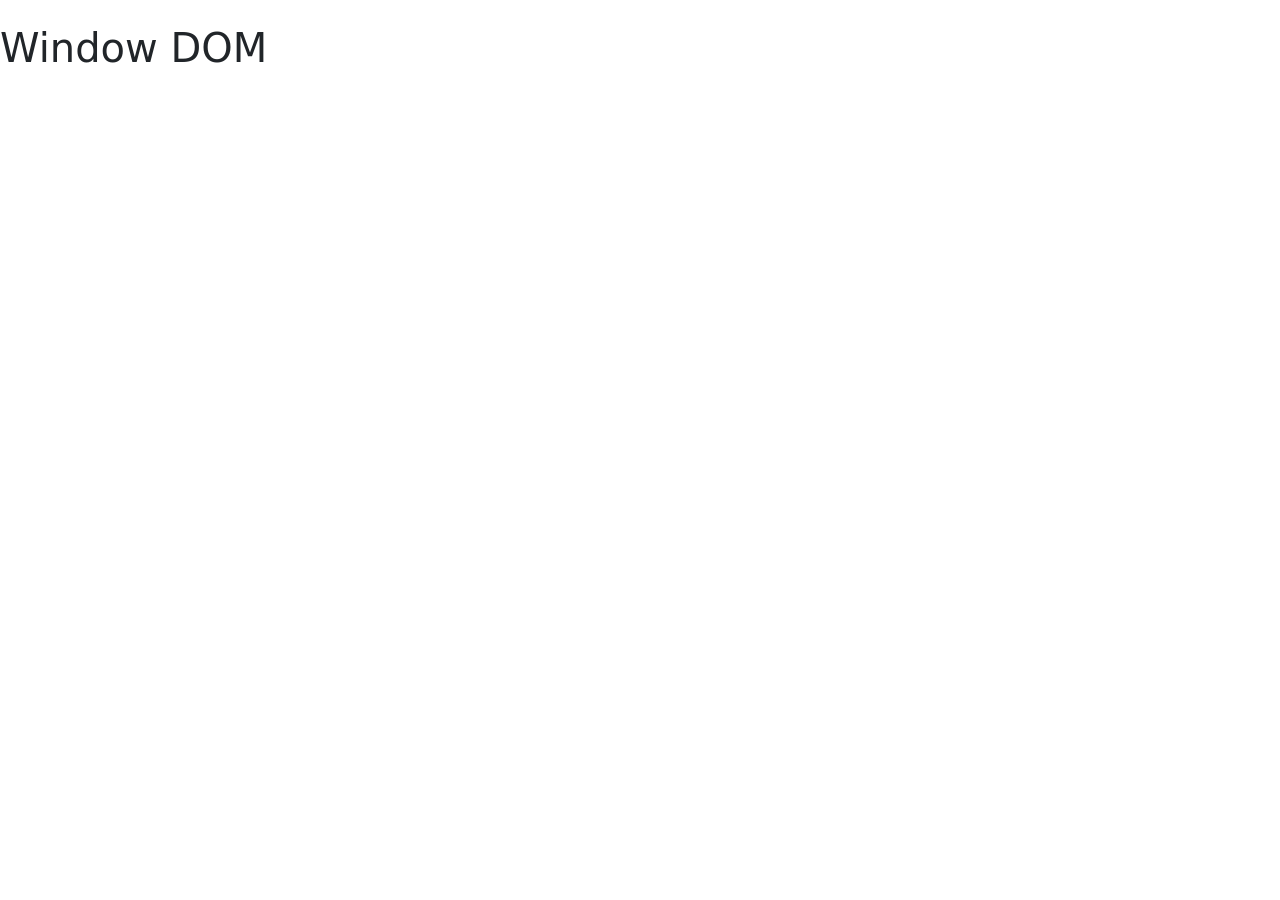
==== src/main/resources/templates/home.html @ b0dd0f7b "Add files via upload" ====
<!doctype html>
<html lang="en">

<head>
	<meta charset="utf-8">
	<meta name="viewport" content="width=device-width, initial-scale=1">
	<meta name="description" content="">
	<title>Window DOM</title>
	<link rel="icon" href="favicon_w_0.png" sizes="32x32" type="image/png">
	<link th:href="@{/css/style.css}" rel="stylesheet">

	
	<link href="https://cdn.jsdelivr.net/npm/bootstrap@5.0.2/dist/css/bootstrap.min.css" rel="stylesheet" 
	 integrity="sha384-EVSTQN3/azprG1Anm3QDgpJLIm9Nao0Yz1ztcQTwFspd3yD65VohhpuuCOmLASjC" crossorigin="anonymous">
	<script src="https://cdn.jsdelivr.net/npm/bootstrap@5.0.2/dist/js/bootstrap.bundle.min.js" 
	  integrity="sha384-MrcW6ZMFYlzcLA8Nl+NtUVF0sA7MsXsP1UyJoMp4YLEuNSfAP+JcXn/tWtIaxVXM" crossorigin="anonymous"></script>	
    <script src="https://cdn.jsdelivr.net/npm/@popperjs/core@2.9.2/dist/umd/popper.min.js" 
      integrity="sha384-IQsoLXl5PILFhosVNubq5LC7Qb9DXgDA9i+tQ8Zj3iwWAwPtgFTxbJ8NT4GN1R8p" crossorigin="anonymous"></script>
	<script src="https://cdn.jsdelivr.net/npm/bootstrap@5.0.2/dist/js/bootstrap.min.js" 
	  integrity="sha384-cVKIPhGWiC2Al4u+LWgxfKTRIcfu0JTxR+EQDz/bgldoEyl4H0zUF0QKbrJ0EcQF" crossorigin="anonymous"></script>
</head>

<body class="py-4">
	<h1>Window DOM</h1>

	<div id="list-container" class="container">
		<div class="modal" id="modal-container" tabindex="-1">
			<div class="modal-dialog">
				<div class="modal-content">
					<div class="modal-header">
						<h5 class="modal-title" id="modal-title">Modal title</h5>
						<button type="button" class="btn-close" data-bs-dismiss="modal" aria-label="Close"></button>
					</div>
					<div class="modal-body">
						<p id="modal-body-text">Modal body text goes here.</p>
					</div>
					<div class="modal-footer">
						<button type="button" class="btn btn-secondary" data-bs-dismiss="modal">Close</button>
					</div>
				</div>
			</div>
		</div>
		<h2 id="userAgentTitle"></h2>
		<ul class="list" id="my-list">
		</ul>

	</div>
	<script src="https://code.jquery.com/jquery-3.7.1.min.js"></script>
	<script th:src="@{/js/script.js}"></script>
</body>

</html>
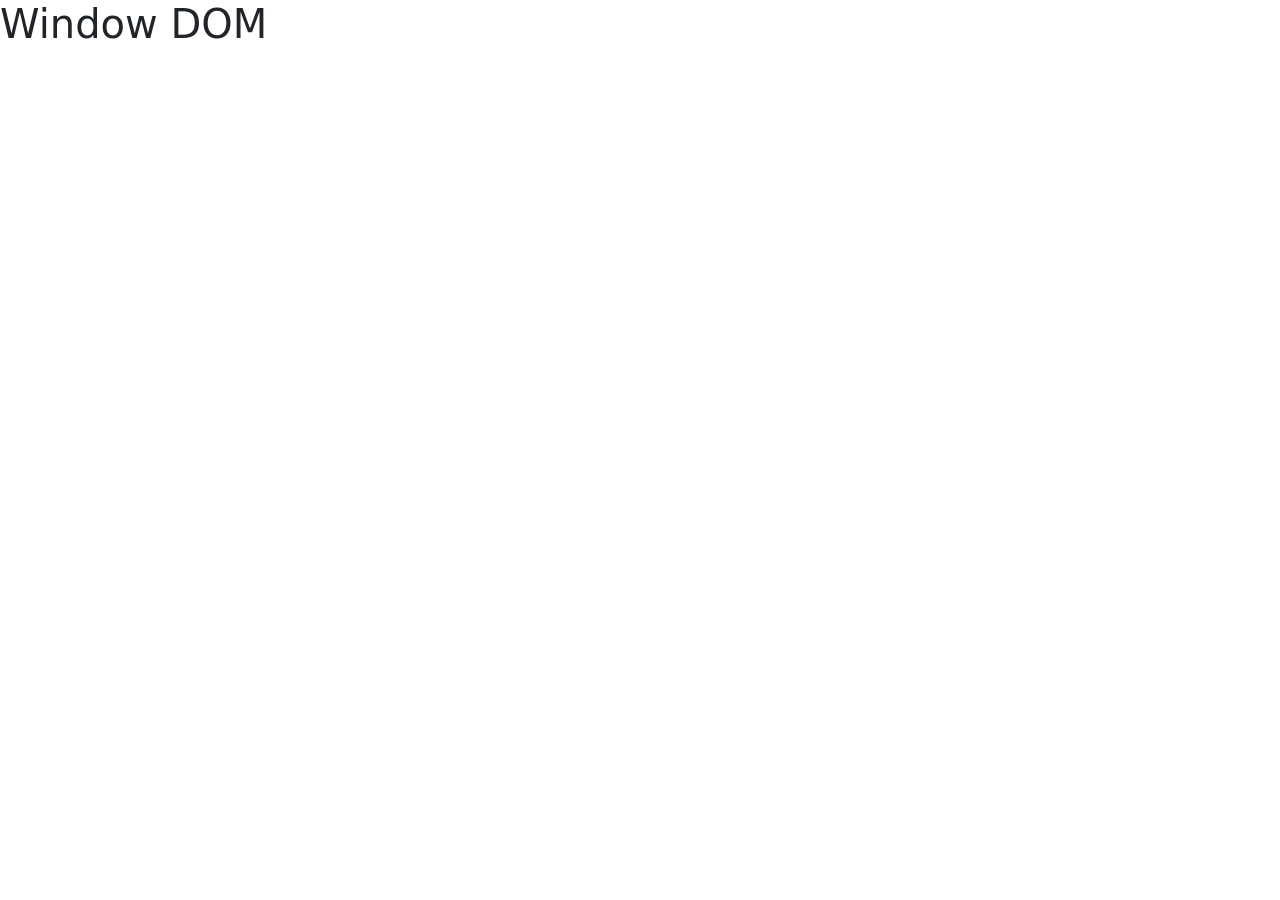
==== commit dd32d48b: "Add files via upload" ====
--- a/src/main/resources/templates/home.html
+++ b/src/main/resources/templates/home.html
@@ -1,52 +1,53 @@
 <!doctype html>
-<html lang="en">
+<html lang="en" xmlns:th="http://www.thymeleaf.org">
 
 <head>
-	<meta charset="utf-8">
-	<meta name="viewport" content="width=device-width, initial-scale=1">
-	<meta name="description" content="">
-	<title>Window DOM</title>
-	<link rel="icon" href="favicon_w_0.png" sizes="32x32" type="image/png">
-	<link th:href="@{/css/style.css}" rel="stylesheet">
+<meta charset="utf-8">
+<meta name="viewport" content="width=device-width, initial-scale=1">
+<meta name="description" content="">
+<title>Window DOM</title>
+<link rel="icon" th:href="@{favicon_w_0.png}" sizes="32x32"
+	type="image/png">
 
-	
-	<link href="https://cdn.jsdelivr.net/npm/bootstrap@5.0.2/dist/css/bootstrap.min.css" rel="stylesheet" 
-	 integrity="sha384-EVSTQN3/azprG1Anm3QDgpJLIm9Nao0Yz1ztcQTwFspd3yD65VohhpuuCOmLASjC" crossorigin="anonymous">
-	<script src="https://cdn.jsdelivr.net/npm/bootstrap@5.0.2/dist/js/bootstrap.bundle.min.js" 
-	  integrity="sha384-MrcW6ZMFYlzcLA8Nl+NtUVF0sA7MsXsP1UyJoMp4YLEuNSfAP+JcXn/tWtIaxVXM" crossorigin="anonymous"></script>	
-    <script src="https://cdn.jsdelivr.net/npm/@popperjs/core@2.9.2/dist/umd/popper.min.js" 
-      integrity="sha384-IQsoLXl5PILFhosVNubq5LC7Qb9DXgDA9i+tQ8Zj3iwWAwPtgFTxbJ8NT4GN1R8p" crossorigin="anonymous"></script>
-	<script src="https://cdn.jsdelivr.net/npm/bootstrap@5.0.2/dist/js/bootstrap.min.js" 
-	  integrity="sha384-cVKIPhGWiC2Al4u+LWgxfKTRIcfu0JTxR+EQDz/bgldoEyl4H0zUF0QKbrJ0EcQF" crossorigin="anonymous"></script>
-</head>
-
-<body class="py-4">
+<link
+	href="https://cdn.jsdelivr.net/npm/bootstrap@5.0.2/dist/css/bootstrap.min.css"
+	rel="stylesheet" />
+<link th:href="@{/css/jquery-ui.structure.min.css}" rel="stylesheet">
+<link th:href="@{/css/jquery-ui.theme.min.css}" rel="stylesheet">
+<link th:href="@{/css/style.css}" rel="stylesheet">
+<script th:src="@{/js/jquery-3.7.1.min.js}"></script>
+<script th:src="@{/js/jquery-ui.min.js}"></script>
+<body class="">
 	<h1>Window DOM</h1>
 
-	<div id="list-container" class="container">
-		<div class="modal" id="modal-container" tabindex="-1">
-			<div class="modal-dialog">
-				<div class="modal-content">
-					<div class="modal-header">
-						<h5 class="modal-title" id="modal-title">Modal title</h5>
-						<button type="button" class="btn-close" data-bs-dismiss="modal" aria-label="Close"></button>
-					</div>
-					<div class="modal-body">
-						<p id="modal-body-text">Modal body text goes here.</p>
-					</div>
-					<div class="modal-footer">
-						<button type="button" class="btn btn-secondary" data-bs-dismiss="modal">Close</button>
-					</div>
+	<div class="modal fade" id="exampleModal" tabindex="-1"
+		aria-labelledby="exampleModalLabel" aria-hidden="true">
+		<div class="modal-dialog">
+			<div class="modal-content">
+				<div class="modal-header">
+					<h5 class="modal-title" id="exampleModalLabel">Modal title</h5>
+					<button type="button" class="btn-close" data-bs-dismiss="modal"
+						aria-label="Close"></button>
+				</div>
+				<div class="modal-body">...</div>
+				<div class="modal-footer">
+					<button type="button" class="btn btn-secondary"
+						data-bs-dismiss="modal">Close</button>
 				</div>
 			</div>
 		</div>
-		<h2 id="userAgentTitle"></h2>
+	</div>
+	<div id="list-container" class="container">
 		<ul class="list" id="my-list">
 		</ul>
+	</div>
+	
+	<script
+		src="https://cdn.jsdelivr.net/npm/@popperjs/core@2.9.2/dist/umd/popper.min.js"></script>
+	<script
+		src="https://cdn.jsdelivr.net/npm/bootstrap@5.0.2/dist/js/bootstrap.min.js"></script>
+	<script th:src="@{/js/script.js}"></script>
 
-	</div>
-	<script src="https://code.jquery.com/jquery-3.7.1.min.js"></script>
-	<script th:src="@{/js/script.js}"></script>
 </body>
 
 </html>
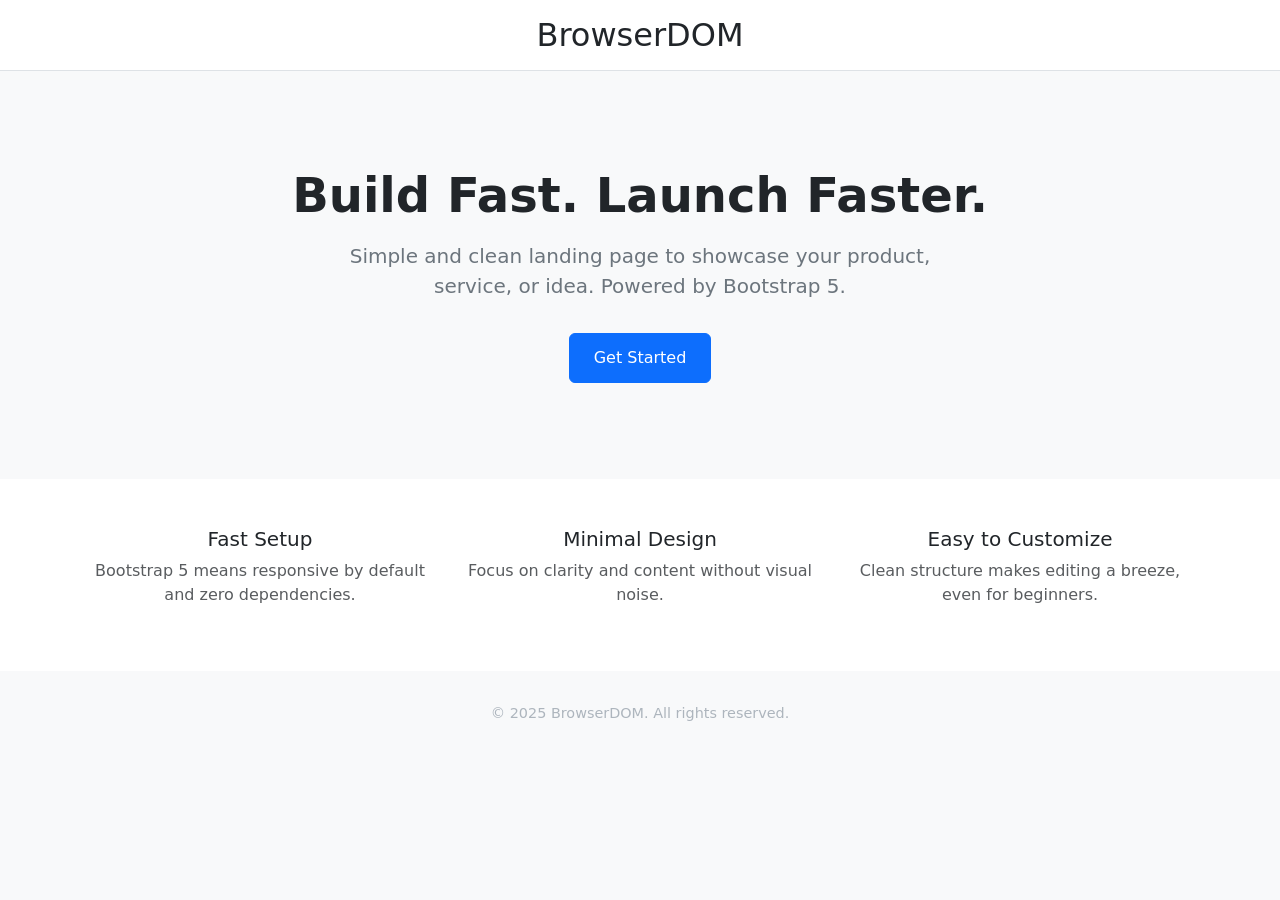
==== commit a97c7e61: "yes" ====
--- a/src/main/resources/templates/home.html
+++ b/src/main/resources/templates/home.html
@@ -1,53 +1,81 @@
-<!doctype html>
-<html lang="en" xmlns:th="http://www.thymeleaf.org">
+<!DOCTYPE html>
+<html lang="en">
+<head>
+  <meta charset="UTF-8" />
+  <meta name="viewport" content="width=device-width, initial-scale=1" />
+  <title>Minimal Landing Page</title>
+  <link href="https://cdn.jsdelivr.net/npm/bootstrap@5.3.3/dist/css/bootstrap.min.css" rel="stylesheet">
+  <style>
+    body {
+      font-family: system-ui, sans-serif;
+      background-color: #f8f9fa;
+    }
+    .hero {
+      padding: 6rem 1rem;
+      text-align: center;
+    }
+    .hero h1 {
+      font-size: 3rem;
+      font-weight: 600;
+    }
+    .hero p {
+      font-size: 1.25rem;
+      color: #6c757d;
+      max-width: 600px;
+      margin: 1rem auto 2rem;
+    }
+    .btn-primary {
+      padding: 0.75rem 1.5rem;
+      font-size: 1rem;
+    }
+    footer {
+      padding: 2rem 0;
+      text-align: center;
+      color: #adb5bd;
+      font-size: 0.9rem;
+    }
+  </style>
+</head>
+<body>
 
-<head>
-<meta charset="utf-8">
-<meta name="viewport" content="width=device-width, initial-scale=1">
-<meta name="description" content="">
-<title>Window DOM</title>
-<link rel="icon" th:href="@{favicon_w_0.png}" sizes="32x32"
-	type="image/png">
+  <header class="py-3 text-center border-bottom bg-white">
+    <div class="container">
+      <h2 class="mb-0">BrowserDOM</h2>
+    </div>
+  </header>
 
-<link
-	href="https://cdn.jsdelivr.net/npm/bootstrap@5.0.2/dist/css/bootstrap.min.css"
-	rel="stylesheet" />
-<link th:href="@{/css/jquery-ui.structure.min.css}" rel="stylesheet">
-<link th:href="@{/css/jquery-ui.theme.min.css}" rel="stylesheet">
-<link th:href="@{/css/style.css}" rel="stylesheet">
-<script th:src="@{/js/jquery-3.7.1.min.js}"></script>
-<script th:src="@{/js/jquery-ui.min.js}"></script>
-<body class="">
-	<h1>Window DOM</h1>
+  <section class="hero">
+    <div class="container">
+      <h1>Build Fast. Launch Faster.</h1>
+      <p>Simple and clean landing page to showcase your product, service, or idea. Powered by Bootstrap 5.</p>
+      <a th:href="@{/home/intro}" class="btn btn-primary">Get Started</a>
+    </div>
+  </section>
 
-	<div class="modal fade" id="exampleModal" tabindex="-1"
-		aria-labelledby="exampleModalLabel" aria-hidden="true">
-		<div class="modal-dialog">
-			<div class="modal-content">
-				<div class="modal-header">
-					<h5 class="modal-title" id="exampleModalLabel">Modal title</h5>
-					<button type="button" class="btn-close" data-bs-dismiss="modal"
-						aria-label="Close"></button>
-				</div>
-				<div class="modal-body">...</div>
-				<div class="modal-footer">
-					<button type="button" class="btn btn-secondary"
-						data-bs-dismiss="modal">Close</button>
-				</div>
-			</div>
-		</div>
-	</div>
-	<div id="list-container" class="container">
-		<ul class="list" id="my-list">
-		</ul>
-	</div>
-	
-	<script
-		src="https://cdn.jsdelivr.net/npm/@popperjs/core@2.9.2/dist/umd/popper.min.js"></script>
-	<script
-		src="https://cdn.jsdelivr.net/npm/bootstrap@5.0.2/dist/js/bootstrap.min.js"></script>
-	<script th:src="@{/js/script.js}"></script>
+  <section id="features" class="py-5 bg-white">
+    <div class="container text-center">
+      <div class="row g-4">
+        <div class="col-md-4">
+          <h5>Fast Setup</h5>
+          <p class="text-muted">Bootstrap 5 means responsive by default and zero dependencies.</p>
+        </div>
+        <div class="col-md-4">
+          <h5>Minimal Design</h5>
+          <p class="text-muted">Focus on clarity and content without visual noise.</p>
+        </div>
+        <div class="col-md-4">
+          <h5>Easy to Customize</h5>
+          <p class="text-muted">Clean structure makes editing a breeze, even for beginners.</p>
+        </div>
+      </div>
+    </div>
+  </section>
+
+  <footer>
+    <div class="container">
+      &copy; 2025 BrowserDOM. All rights reserved.
+    </div>
+  </footer>
 
 </body>
-
-</html>+</html>
